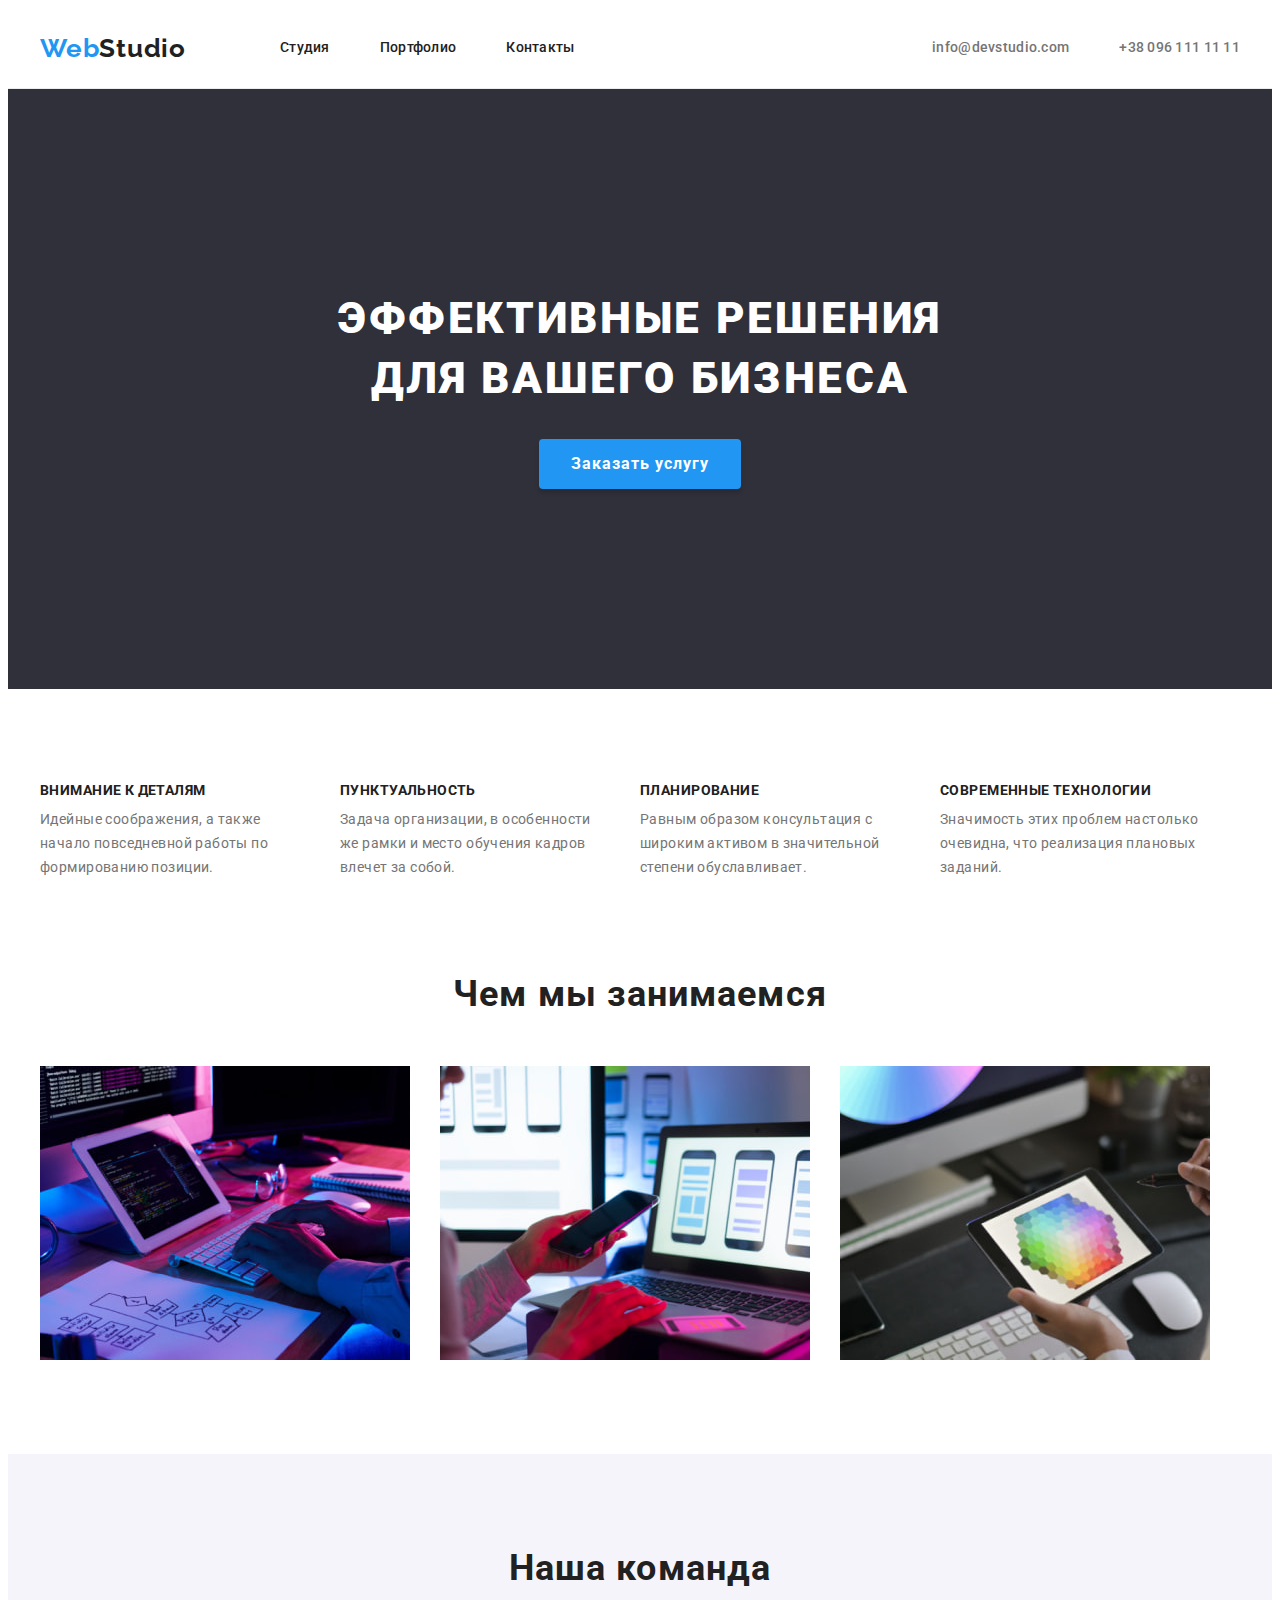
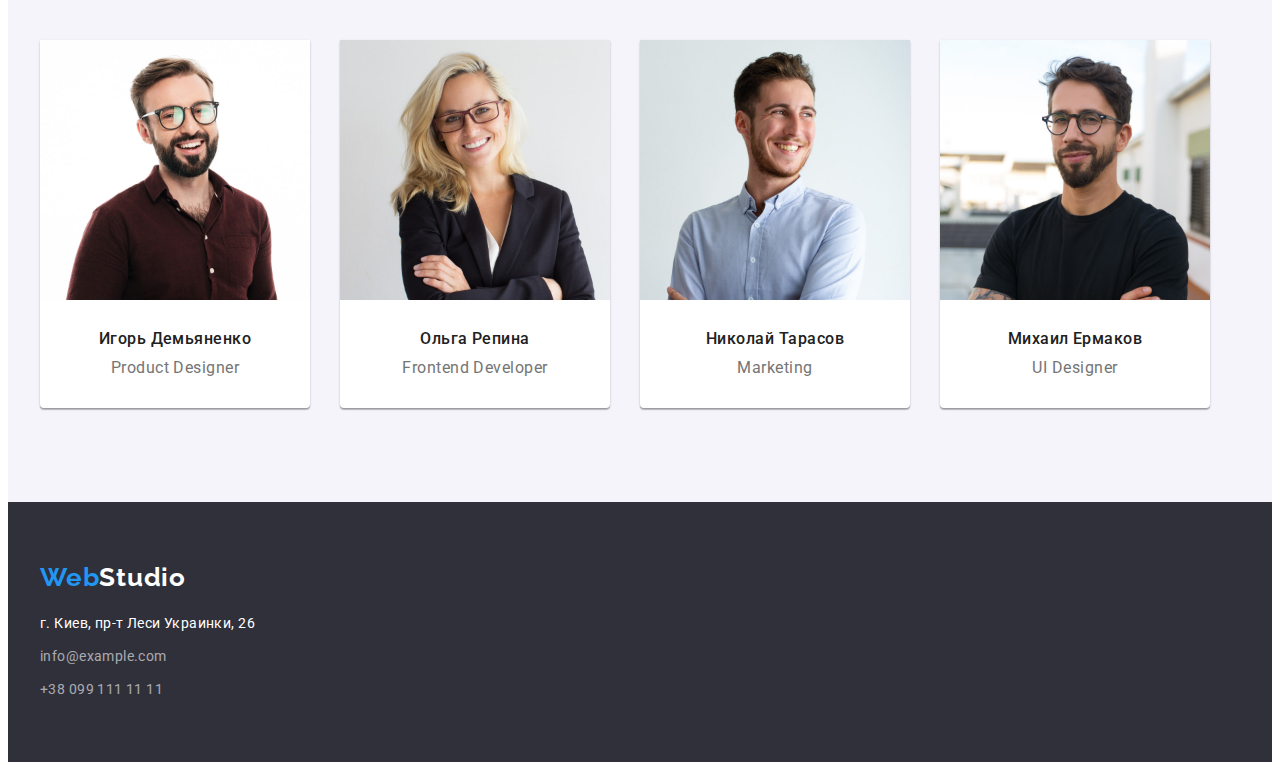
==== index.html @ f3c34f30 "Initial commit" ====
<!DOCTYPE html>
<html lang="ru">
  <head>
    <meta charset="UTF-8" />
    <meta http-equiv="X-UA-Compatible" content="IE=edge" />
    <meta name="viewport" content="width=device-width, initial-scale=1.0" />
    <title>Студия</title>
    <link rel="preconnect" href="https://fonts.googleapis.com" />
    <link rel="preconnect" href="https://fonts.gstatic.com" crossorigin />
    <link rel="preconnect" href="https://fonts.googleapis.com" />
    <link rel="preconnect" href="https://fonts.gstatic.com" crossorigin />
    <link
      href="https://fonts.googleapis.com/css2?family=Raleway:wght@700&family=Roboto:wght@400;500;700;900&display=swap"
      rel="stylesheet"
    />
    <link
      rel="stylesheet"
      href="https://cdnjs.cloudflare.com/ajax/libs/modern-normalize/1.1.0/modern-normalize.min.css"
      integrity="sha512-wpPYUAdjBVSE4KJnH1VR1HeZfpl1ub8YT/NKx4PuQ5NmX2tKuGu6U/JRp5y+Y8XG2tV+wKQpNHVUX03MfMFn9Q=="
      crossorigin="anonymous"
      referrerpolicy="no-referrer"
    />
    <link rel="stylesheet" href="./styles/style.css" />
  </head>

  <body>
    <!-- Navigation header -->

    <header class="header-section">
      <div class="conteiner header-conteiner">
        <a href="index.html" class="logo header" lang="en">
          Web<span class="web">Studio</span></a
        >
        <nav>
          <ul class="navigation-list">
            <li class="navigation-item">
              <a class="navigation-item-link" href="./index.html">Студия</a>
            </li>
            <li class="navigation-item">
              <a class="navigation-item-link" href="./portfolio.html"
                >Портфолио</a
              >
            </li>
            <li class="navigation-item">
              <a class="navigation-item-link" href="">Контакты</a>
            </li>
          </ul>
        </nav>

        <ul class="auth-list">
          <li class="auth-item">
            <a class="auth-item-mail" href="mailto:info@devstudio.com"
              >info@devstudio.com</a
            >
          </li>
          <li class="auth-item">
            <a class="auth-item-tel" href="tel:+380961111111"
              >+38 096 111 11 11</a
            >
          </li>
        </ul>
      </div>
    </header>

    <main>
      <!-- hero section -->
      <section class="hero-section section">
        <div class="conteiner">
          <h1 class="hero-title">Эффективные решения для вашего бизнеса</h1>
          <button class="hero-btn" type="button">Заказать услугу</button>
        </div>
      </section>
      <!-- specifics section -->
      <section class="specifics-section section">
        <div class="conteiner">
          <h2 class="visually-hidden">Наши особенности</h2>
          <ul class="specifics-list list">
            <li class="specifics-item">
              <h3 class="specifics-title">Внимание к деталям</h3>
              <p class="specificts-text">
                Идейные соображения, а также начало повседневной работы по
                формированию позиции.
              </p>
            </li>
            <li class="specifics-item">
              <h3 class="specifics-title">Пунктуальность</h3>
              <p class="specificts-text">
                Задача организации, в особенности же рамки и место обучения
                кадров влечет за собой.
              </p>
            </li>
            <li class="specifics-item">
              <h3 class="specifics-title">Планирование</h3>
              <p class="specificts-text">
                Равным образом консультация с широким активом в значительной
                степени обуславливает.
              </p>
            </li>
            <li class="specifics-item">
              <h3 class="specifics-title">Современные технологии</h3>
              <p class="specificts-text">
                Значимость этих проблем настолько очевидна, что реализация
                плановых заданий.
              </p>
            </li>
          </ul>
        </div>
      </section>
      <!-- development section -->
      <section class="development-section section">
        <div class="conteiner">
          <h2 class="devefelopment-title">Чем мы занимаемся</h2>
          <ul class="development-list list">
            <li class="development-item">
              <img
                src="./images/development-jpg/img-3.jpg"
                alt="печатает код"
                width="370"
                height="294"
              />
            </li>
            <li class="development-item">
              <img
                src="./images/development-jpg/img-1.jpg"
                alt="рисует макет телефона на ноутбуке"
                width="370"
                height="294"
              />
            </li>
            <li class="development-item">
              <img
                src="./images/development-jpg/img-2.jpg"
                alt="рисует на планшете узоры"
                width="370"
                height="294"
              />
            </li>
          </ul>
        </div>
      </section>
      <!-- Team -->
      <section class="team-section section">
        <div class="conteiner">
          <h2 class="team-title">Наша команда</h2>
          <ul class="team-list list">
            <li class="team-item">
              <img
                src="./images/team-jpg/img1.jpg"
                alt="сотрудник"
                width="270"
                height="260"
              />
              <div class="team-name">
                <h3 class="team">Игорь Демьяненко</h3>
                <p class="team-position" lang="en">Product Designer</p>
              </div>
            </li>
            <li class="team-item">
              <img
                src="./images/team-jpg/img2.jpg"
                alt="сотрудница"
                width="270"
                height="260"
              />
              <div class="team-name">
                <h3 class="team">Ольга Репина</h3>
                <p class="team-position" lang="en">Frontend Developer</p>
              </div>
            </li>
            <li class="team-item">
              <img
                src="./images/team-jpg/img3.jpg"
                alt="сотрудник"
                width="270"
                height="260"
              />
              <div class="team-name">
                <h3 class="team">Николай Тарасов</h3>
                <p class="team-position" lang="en">Marketing</p>
              </div>
            </li>
            <li class="team-item">
              <img
                src="./images/team-jpg/img4.jpg"
                alt="сотрудник"
                width="270"
                height="260"
              />
              <div class="team-name">
                <h3 class="team">Михаил Ермаков</h3>
                <p class="team-position" lang="en">UI Designer</p>
              </div>
            </li>
          </ul>
        </div>
      </section>
    </main>
    <!--footer site  -->
    <footer class="footer-site">
      <div class="conteiner">
        <a href="index.html" class="logo footer" lang="en">
          Web<span class="web-footer">Studio</span></a
        >
        <address class="address-footer">
          <p class="addres-text">г. Киев, пр-т Леси Украинки, 26</p>

          <ul class="footer-list list">
            <li class="footer-link">
              <a class="footer-item" href="mailto:info@example.com"
                >info@example.com</a
              >
            </li>
            <li class="footer-link">
              <a class="footer-item" href="tel:+380991111111"
                >+38 099 111 11 11</a
              >
            </li>
          </ul>
        </address>
      </div>
    </footer>
  </body>
</html>
---- styles/style.css ----
/*#region SITE SETINGS*/
:root {
    --main-font: 'Roboto', 'Raleway', 'Sans-serif';
    --main-color: #212121;
    --second-color: #757575;
    --selectoin-color: #2196F3;
    --button-color-hover-focus: #188CE8;
    --footer-color: #2F303A;
}

body {
    color: #212121;
    font-size: 14px;
    font-family: 'Roboto';
}

.visually-hidden {
    position: absolute;
    width: 1px;
    height: 1px;
    margin: -1px;
    border: 0;
    padding: 0;
    white-space: nowrap;
    clip-path: inset(100%);
    clip: rect(0 0 0 0);
    overflow: hidden;
}

.conteiner {
    /* outline: 1px solid red; */
    width: 1200px;
    padding-left: 15px;
    padding-right: 15px;
    margin-left: auto;
    margin-right: auto;
}

.section {
    padding-top: 94px;
    padding-bottom: 94px;
}


h1,
h2,
h3,
h4,
h5,
h6,
p {
    margin: 0;
}

ul,
ol {
    list-style: none;
    margin: 0;
    padding: 0;
}

img {
    display: block;
}

/*#endregion SITE SETINGS*/

/*#region HEADER SECTION*/
.header-section {
    border-bottom: 1px solid #ECECEC;
}


.logo {
    color: var(--selectoin-color);
    text-decoration: none;
    font-family: 'Raleway';
    font-weight: 700;
    font-size: 26px;
    line-height: 1.19;
    letter-spacing: 0.03em;
}

.header-conteiner {
    display: flex;
    align-items: center;
}

.logo {
    margin-right: 94px;
}

.web {
    color: #212121;
}

.navigation-list {
    display: flex;
    align-items: center;
}

/* .navigation-item {
    margin-right: 50px;
} */
.navigation-list .navigation-item+.navigation-item {
    margin-left: 50px;
}

/* .navigation-item:last-child {
    margin-right: 0;
} */

.navigation-item-link {
    display: block;
    padding-top: 32px;
    padding-bottom: 32px;
}

.navigation-item-link {
    color: #212121;
    font-family: var(--main-font);
    font-weight: 500;
    line-height: 1.14;
    letter-spacing: 0.02em;
    text-decoration: none;
}

.navigation-item-link:hover,
.navigation-item-link:focus,
.navigation-item-link:active,
.auth-item-mail:hover,
.auth-item-mail:focus,
.auth-item-tel:focus,
.auth-item-tel:hover {
    color: var(--selectoin-color);
}

.navigation-item:active {
    color: aqua;
}


.auth-list {
    display: flex;
    margin-left: auto;
}

.auth-list .auth-item+.auth-item {
    margin-left: 50px;
}

/* .auth-list .
/* .auth-item-mail {
    margin-right: 50px;
} */

.auth-item-tel,
.auth-item-mail {
    display: block;
    padding-top: 32px;
    padding-bottom: 32px;
}

.auth-item-tel,
.auth-item-mail {
    color: #757575;
    font-weight: 500;
    line-height: 1.14;
    letter-spacing: 0.02em;
    text-decoration: none;
}

/*#endregion HEADER*/

/*#region HERO SECTION*/
.hero-section {
    background-color: #2F303A;
    text-align: center;
    padding-top: 200px;
    padding-bottom: 200px;

}

.hero-title {
    color: #FFFFFF;
    font-weight: 900;
    font-size: 44px;
    line-height: 1.36;
    text-align: center;
    letter-spacing: 0.06em;
    text-transform: uppercase;
    width: 696px;
    margin-right: auto;
    margin-left: auto;
    margin-bottom: 30px;
}

.hero-btn {
    font-family: inherit;
    color: #FFFFFF;
    font-weight: 700;
    font-size: 16px;
    line-height: 1.87;
    letter-spacing: 0.06em;
    background-color: var(--selectoin-color);
    box-shadow: 0px 4px 4px rgba(0, 0, 0, 0.15);
    border-radius: 4px;
    cursor: pointer;
    border: none;
    min-width: 200px;
    padding: 10px 32px;
}

.hero-btn:hover,
.hero-btn:focus {
    background-color: var(--button-color-hover-focus);
}

/*#endregion HERO SECTION*/

/*#region SPECIFICS SECTION*/
.specifics-section {
    padding-bottom: 0;
}

.specifics-list {
    display: flex;
}

.specifics-item {
    margin-right: 30px;
    width: 270px;
}

.specifics-item:last-child {
    margin-right: 0;
}

.specifics-title {
    font-size: 14px;
    font-weight: 700;
    line-height: 1.14;
    letter-spacing: 0.03em;
    text-transform: uppercase;
    margin-bottom: 10px;
}

.specificts-text {
    color: #757575;
    line-height: 1.71;
    letter-spacing: 0.03em;
}

/*#endregion SPECIFICS SECTION*/

/*#region DEVELOPMENT SECTION*/
.devefelopment-title {
    font-weight: 700;
    font-size: 36px;
    line-height: 1.16;
    text-align: center;
    letter-spacing: 0.03em;
    margin-bottom: 50px;
}


.development-list {
    display: flex;

}

.development-item {
    margin-right: 30px;
}

.development-item:last-child {
    margin-right: 0;
}

/*#endregion DEVELOPMENT SECTION*/

/*#region TEAM SECTION*/
.team-section {
    background-color: #F5F4FA;
}

.team-title {
    font-weight: 700;
    font-size: 36px;
    line-height: 1.16;
    text-align: center;
    letter-spacing: 0.03em;
    color: #212121;
    margin-bottom: 50px;
}

.team-list {
    display: flex;
}

.team-item {
    margin-right: 30px;
}

.team-item:last-child {
    margin-right: 0;
}

.team-name {
    padding-top: 30px;
    padding-bottom: 30px;
}


.team {
    font-weight: 500;
    font-size: 16px;
    line-height: 1.18;
    text-align: center;
    letter-spacing: 0.03em;
    margin-bottom: 10px;

}

.team-item {
    background: #FFFFFF;
    box-shadow: 0px 1px 3px rgba(0, 0, 0, 0.12),
        0px 1px 1px rgba(0, 0, 0, 0.14),
        0px 2px 1px rgba(0, 0, 0, 0.2);
    border-radius: 0px 0px 4px 4px;
}

.team-position {
    font-size: 16px;
    line-height: 1.18;
    text-align: center;
    letter-spacing: 0.03em;
    color: #757575;

}

/*#endregion TEAM*/

/*#region FOOTER SITE SECTION*/
.footer-site {
    background-color: #2F303A;
}

.logo-footer {
    margin-right: 0;
}

.web-footer {
    color: #FFFFFF;
}

.address-footer {
    font-style: normal;
    line-height: 1.71;
    letter-spacing: 0.03em;
    color: #FFFFFF;
}


.footer-item {
    line-height: 1.71;
    letter-spacing: 0.03em;
    color: rgba(255, 255, 255, 0.6);
    text-decoration: none;
}

.footer-item:hover,
.footer-item:focus {
    color: #2196F3;
}

.footer-site {
    padding-top: 60px;
    padding-bottom: 60px;

}

.footer {
    display: block;
    margin-bottom: 20px;
    margin-right: 0;
}

.addres-text {
    margin-bottom: 9px;
}

.footer-link:not(:last-child) {
    margin-bottom: 9px;
}

/*#endregion FOOTER SITE*/

/*#region FILTR-portfolio.html SECTION*/
.filter-button {
    font-family: inherit;
    font-weight: 500;
    font-size: 16px;
    line-height: 1.62;
    text-align: center;
    letter-spacing: 0.03em;
    color: #212121;
    cursor: pointer;
    border: none;
    padding: 6px 22px;
    border-radius: 4px;
}

.filter-list {
    display: flex;
    justify-content: center;
    margin-bottom: 50px;
}

.filter-item {
    margin-right: 8px;
}

.filter-item:last-child {
    margin-right: 0;
}

.filter-button:hover,
.filter-button:focus {
    color: #FFFFFF;
    background: #2196F3;
    box-shadow: 0px 3px 1px rgba(0, 0, 0, 0.1),
        0px 1px 2px rgba(0, 0, 0, 0.08),
        0px 2px 2px rgba(0, 0, 0, 0.12);
    /* border-radius: 4px; */
}

.project-list {
    display: flex;
    flex-wrap: wrap;
}

.project-item {
    margin-right: 30px;
    margin-bottom: 30px;
}

.project-item:nth-child(3n) {
    margin-right: 0;
}

.project-item:nth-child(n + 7) {
    margin-bottom: 0;
}


.name-project {
    font-weight: 700;
    font-size: 18px;
    line-height: 2;
    letter-spacing: 0.06em;
    color: #212121;
    margin-bottom: 4px;
}

.name-list {
    font-size: 16px;
    line-height: 1.88;
    letter-spacing: 0.03em;
    color: #757575;
}

.name-card {
    border-bottom-width: 1px;
    border-bottom-style: solid;
    border-bottom-color: #eeeeee;
    border-right-width: 1px;
    border-right-style: solid;
    border-right-color: #eeeeee;
    border-left-width: 1px;
    border-left-style: solid;
    border-left-color: #eeeeee;
    padding: 20px 24px;
}

/*#endregion FILTR-portfolio.html*/
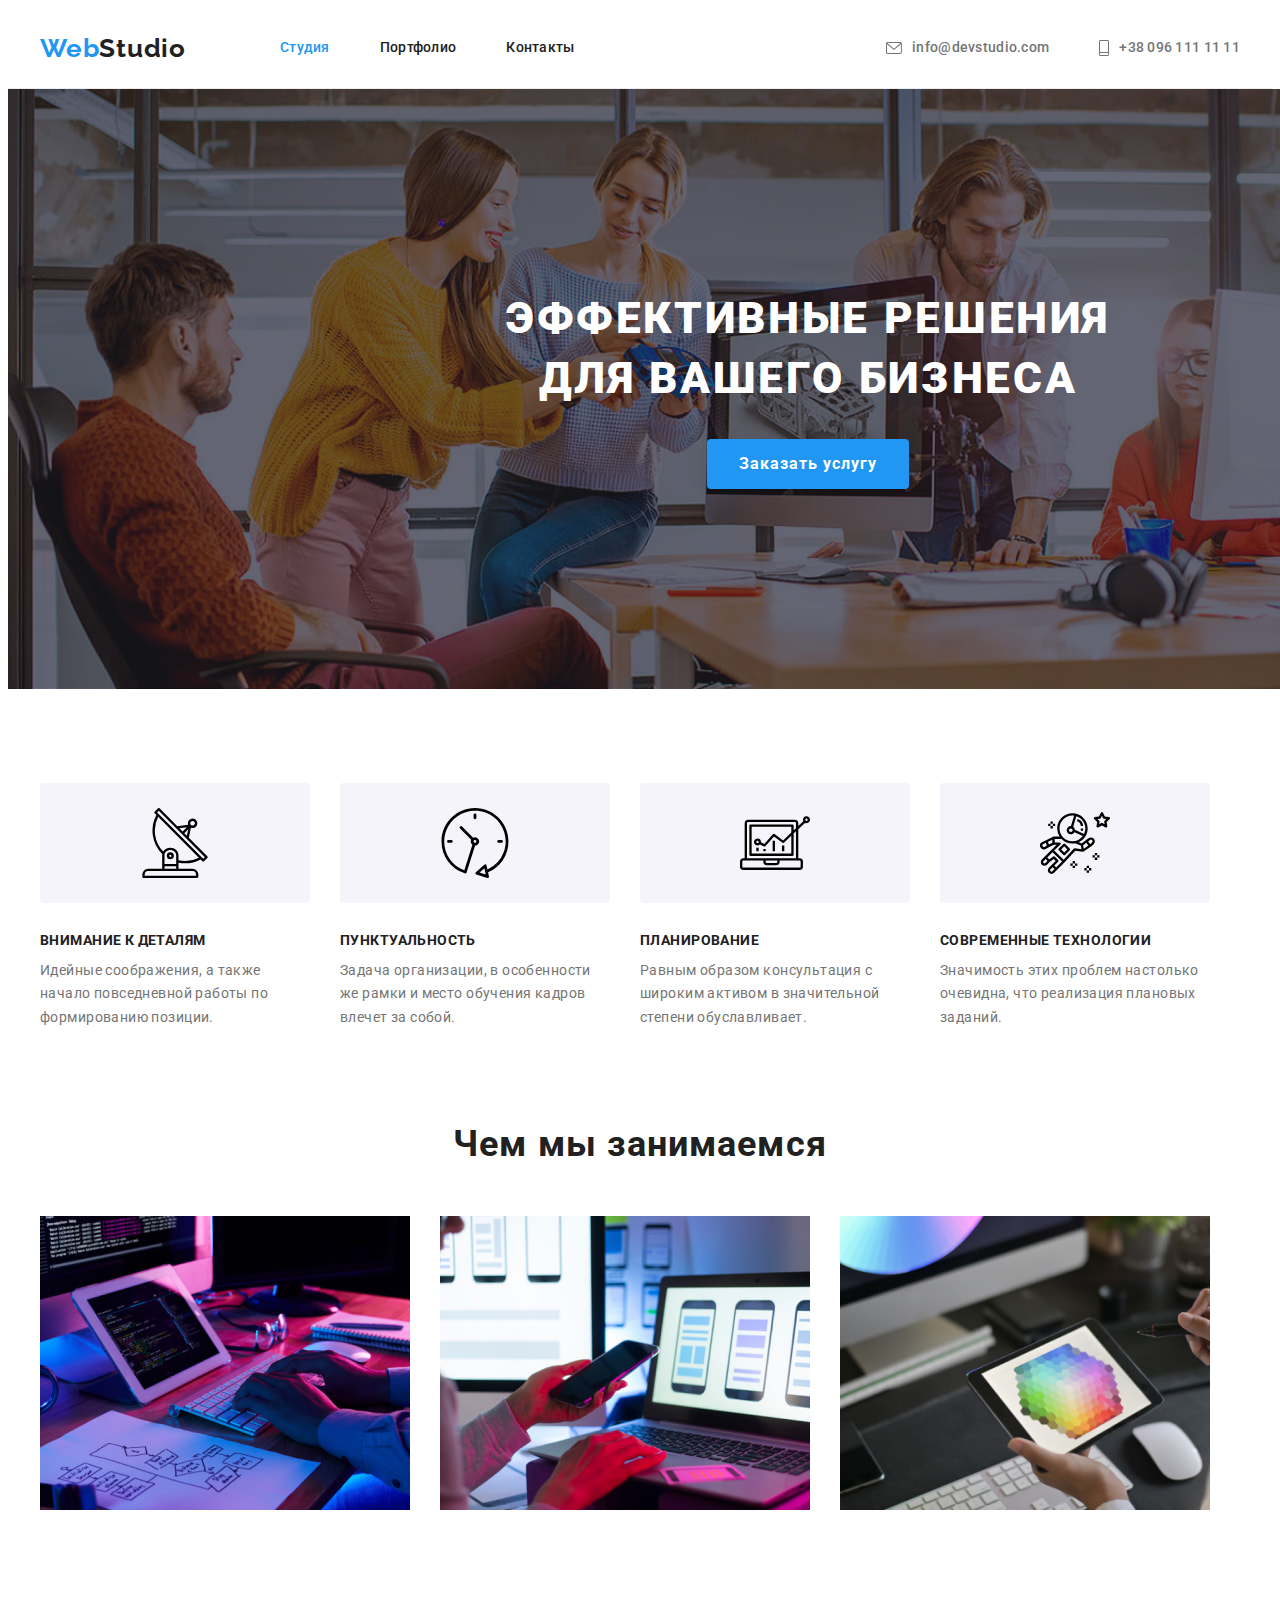
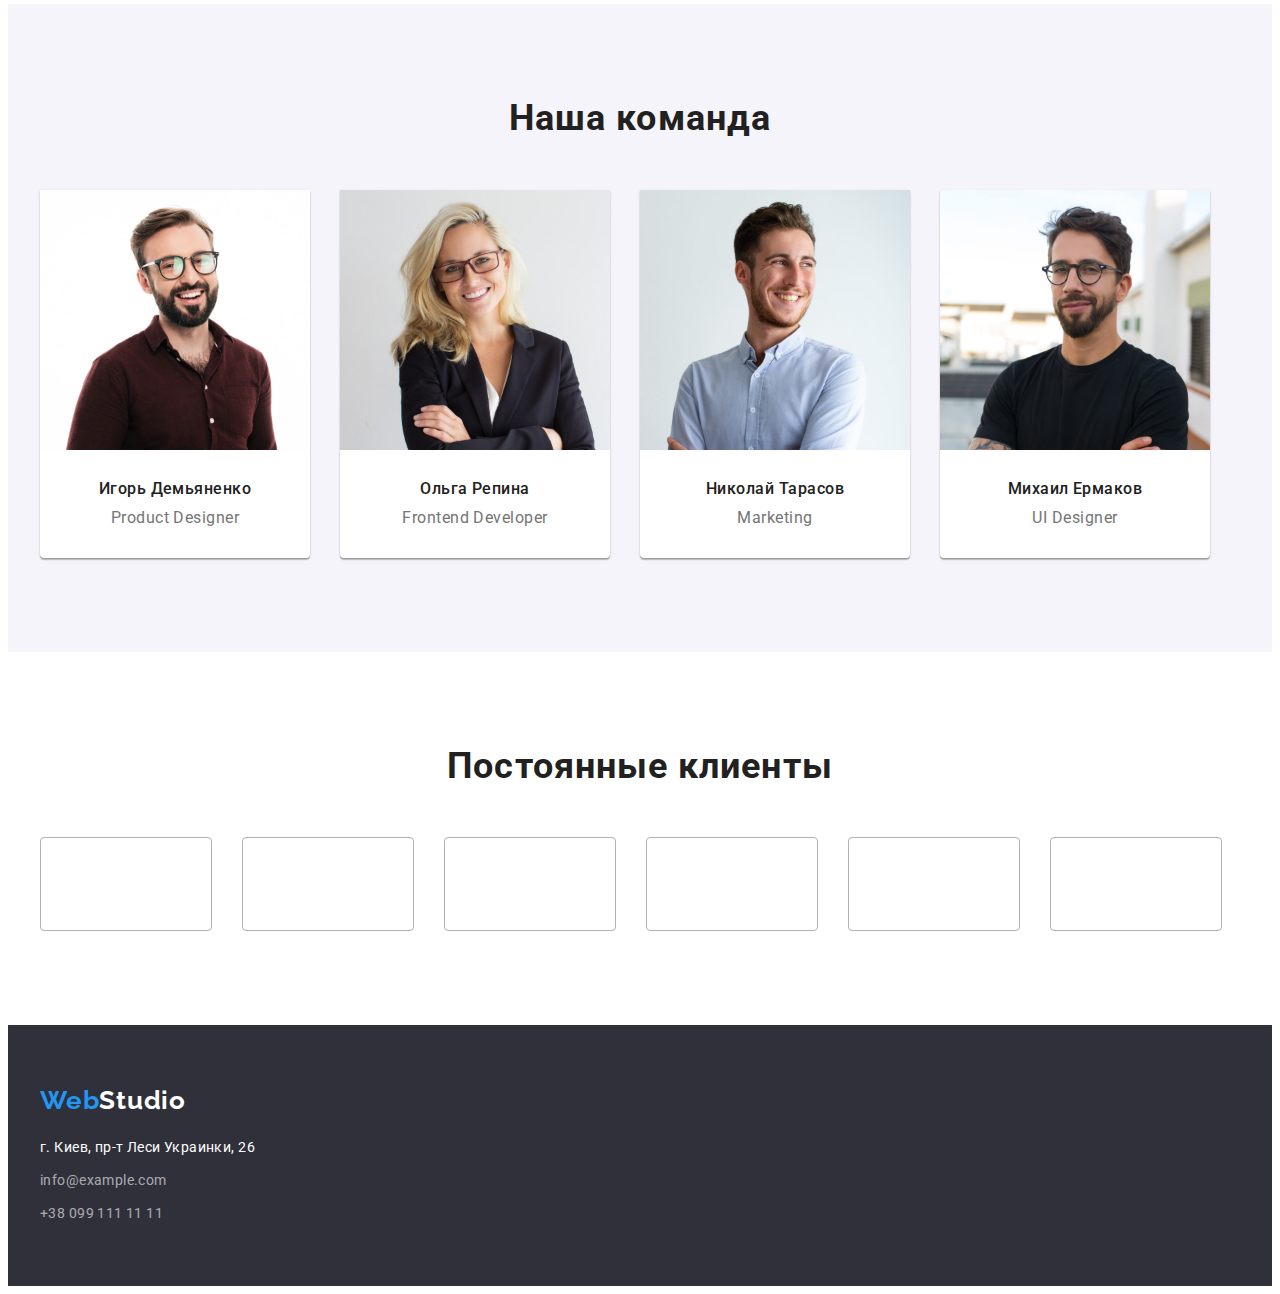
==== commit 6b17ef29: "правки" ====
--- a/index.html
+++ b/index.html
@@ -34,7 +34,9 @@
         <nav>
           <ul class="navigation-list">
             <li class="navigation-item">
-              <a class="navigation-item-link" href="./index.html">Студия</a>
+              <a class="navigation-item-link studia" href="./index.html"
+                >Студия</a
+              >
             </li>
             <li class="navigation-item">
               <a class="navigation-item-link" href="./portfolio.html"
@@ -49,14 +51,20 @@
 
         <ul class="auth-list">
           <li class="auth-item">
-            <a class="auth-item-mail" href="mailto:info@devstudio.com"
-              >info@devstudio.com</a
-            >
+            <a class="auth-item-mail" href="mailto:info@devstudio.com">
+              <svg class="auth-item-mail-icon" width="16" height="12">
+                <use href="./images/sprite.svg#icon-envelope"></use>
+              </svg>
+              info@devstudio.com
+            </a>
           </li>
           <li class="auth-item">
-            <a class="auth-item-tel" href="tel:+380961111111"
-              >+38 096 111 11 11</a
-            >
+            <a class="auth-item-tel" href="tel:+380961111111">
+              <svg class="auth-item-tel-icon" width="10" height="16">
+                <use href="./images/sprite.svg#icon-Vector"></use>
+              </svg>
+              +38 096 111 11 11
+            </a>
           </li>
         </ul>
       </div>
@@ -64,7 +72,7 @@
 
     <main>
       <!-- hero section -->
-      <section class="hero-section section">
+      <section class="hero-section section hero-fon">
         <div class="conteiner">
           <h1 class="hero-title">Эффективные решения для вашего бизнеса</h1>
           <button class="hero-btn" type="button">Заказать услугу</button>
@@ -76,6 +84,11 @@
           <h2 class="visually-hidden">Наши особенности</h2>
           <ul class="specifics-list list">
             <li class="specifics-item">
+              <div class="specifics-pictures">
+                <svg class="specifics-icons" width="70" height="70">
+                  <use href="./images/sprite.svg#icon-antenna"></use>
+                </svg>
+              </div>
               <h3 class="specifics-title">Внимание к деталям</h3>
               <p class="specificts-text">
                 Идейные соображения, а также начало повседневной работы по
@@ -83,6 +96,11 @@
               </p>
             </li>
             <li class="specifics-item">
+              <div class="specifics-pictures">
+                <svg class="specifics-icons" width="70" height="70">
+                  <use href="./images/sprite.svg#icon-clock"></use>
+                </svg>
+              </div>
               <h3 class="specifics-title">Пунктуальность</h3>
               <p class="specificts-text">
                 Задача организации, в особенности же рамки и место обучения
@@ -90,6 +108,11 @@
               </p>
             </li>
             <li class="specifics-item">
+              <div class="specifics-pictures">
+                <svg class="specifics-icons" width="70" height="70">
+                  <use href="./images/sprite.svg#icon-diagram"></use>
+                </svg>
+              </div>
               <h3 class="specifics-title">Планирование</h3>
               <p class="specificts-text">
                 Равным образом консультация с широким активом в значительной
@@ -97,6 +120,11 @@
               </p>
             </li>
             <li class="specifics-item">
+              <div class="specifics-pictures">
+                <svg class="specifics-icons" width="70" height="70">
+                  <use href="./images/sprite.svg#icon-astronaut"></use>
+                </svg>
+              </div>
               <h3 class="specifics-title">Современные технологии</h3>
               <p class="specificts-text">
                 Значимость этих проблем настолько очевидна, что реализация
@@ -110,7 +138,7 @@
       <section class="development-section section">
         <div class="conteiner">
           <h2 class="devefelopment-title">Чем мы занимаемся</h2>
-          <ul class="development-list list">
+          <ul class="development-list">
             <li class="development-item">
               <img
                 src="./images/development-jpg/img-3.jpg"
@@ -191,6 +219,30 @@
                 <p class="team-position" lang="en">UI Designer</p>
               </div>
             </li>
+          </ul>
+        </div>
+      </section>
+      <!-- Regular customers -->
+      <section class="client-customers section">
+        <div class="conteiner">
+          <h2 class="client-title">Постоянные клиенты</h2>
+          <ul class="client-list">
+            <li class="client-logo">
+              <a href="index.html" class="link-client"></a>
+            </li>
+            <li class="client-logo">
+              <a href="index.html" class="link-client"></a>
+            </li>
+            <li class="client-logo">
+              <a href="index.html" class="link-client"></a>
+            </li>
+            <li class="client-logo">
+              <a href="index.html" class="link-client"></a>
+            </li>
+            <li class="client-logo">
+              <a href="index.html" class="link-client"></a>
+            </li>
+            <li class="client-logo" class="link-client"></li>
           </ul>
         </div>
       </section>
--- a/styles/style.css
+++ b/styles/style.css
@@ -5,7 +5,7 @@
     --second-color: #757575;
     --selectoin-color: #2196F3;
     --button-color-hover-focus: #188CE8;
-    --footer-color: #2F303A;
+    --footer-heder-color: #2F303A;
 }
 
 body {
@@ -70,9 +70,9 @@
     border-bottom: 1px solid #ECECEC;
 }
 
-
 .logo {
     color: var(--selectoin-color);
+
     text-decoration: none;
     font-family: 'Raleway';
     font-weight: 700;
@@ -118,11 +118,20 @@
 
 .navigation-item-link {
     color: #212121;
+
     font-family: var(--main-font);
     font-weight: 500;
     line-height: 1.14;
     letter-spacing: 0.02em;
     text-decoration: none;
+}
+
+.studia {
+    color: #2196F3;
+}
+
+.portfolio {
+    color: #2196F3;
 }
 
 .navigation-item-link:hover,
@@ -135,6 +144,10 @@
     color: var(--selectoin-color);
 }
 
+.auth-item-mail:hover:focus.auth-item-mail-icon {
+    color: var(--selectoin-color);
+}
+
 .navigation-item:active {
     color: aqua;
 }
@@ -157,6 +170,7 @@
 .auth-item-tel,
 .auth-item-mail {
     display: block;
+
     padding-top: 32px;
     padding-bottom: 32px;
 }
@@ -164,31 +178,57 @@
 .auth-item-tel,
 .auth-item-mail {
     color: #757575;
+
     font-weight: 500;
     line-height: 1.14;
     letter-spacing: 0.02em;
     text-decoration: none;
 }
 
+.auth-item-mail,
+.auth-item-tel {
+    display: flex;
+    align-items: center;
+}
+
+.auth-item-mail-icon,
+.auth-item-tel-icon {
+    margin-right: 10px;
+    fill: currentColor;
+}
+
 /*#endregion HEADER*/
 
 /*#region HERO SECTION*/
 .hero-section {
-    background-color: #2F303A;
-    text-align: center;
+    background: var(--footer-heder-color);
+    background: linear-gradient(rgba(47, 48, 58, 0.4),
+            rgba(47, 48, 58, 0.4)), url(../images/Img.jpg);
+
+    text-align: center;
+    min-width: 1600px;
     padding-top: 200px;
     padding-bottom: 200px;
+    margin-right: auto;
+    margin-left: auto;
+
+    background-repeat: no-repeat;
+    background-position: center;
+    background-size: cover;
+
 
 }
 
 .hero-title {
     color: #FFFFFF;
+
     font-weight: 900;
     font-size: 44px;
     line-height: 1.36;
     text-align: center;
     letter-spacing: 0.06em;
     text-transform: uppercase;
+
     width: 696px;
     margin-right: auto;
     margin-left: auto;
@@ -197,7 +237,9 @@
 
 .hero-btn {
     font-family: inherit;
+
     color: #FFFFFF;
+
     font-weight: 700;
     font-size: 16px;
     line-height: 1.87;
@@ -205,8 +247,10 @@
     background-color: var(--selectoin-color);
     box-shadow: 0px 4px 4px rgba(0, 0, 0, 0.15);
     border-radius: 4px;
+
     cursor: pointer;
     border: none;
+
     min-width: 200px;
     padding: 10px 32px;
 }
@@ -234,6 +278,20 @@
 
 .specifics-item:last-child {
     margin-right: 0;
+}
+
+.specifics-pictures {
+    display: flex;
+    justify-content: center;
+    align-items: center;
+    width: 270px;
+    height: 120px;
+    left: 215px;
+    top: 774px;
+    background: #F5F4FA;
+    border-radius: 4px;
+    margin-bottom: 30px;
+
 }
 
 .specifics-title {
@@ -247,6 +305,7 @@
 
 .specificts-text {
     color: #757575;
+
     line-height: 1.71;
     letter-spacing: 0.03em;
 }
@@ -260,6 +319,7 @@
     line-height: 1.16;
     text-align: center;
     letter-spacing: 0.03em;
+
     margin-bottom: 50px;
 }
 
@@ -269,13 +329,13 @@
 
 }
 
-.development-item {
+.development-item:not(:last-child) {
     margin-right: 30px;
 }
 
-.development-item:last-child {
-    margin-right: 0;
-}
+/* .development-item:last-child {
+    margin-right: 0;
+} */
 
 /*#endregion DEVELOPMENT SECTION*/
 
@@ -285,26 +345,29 @@
 }
 
 .team-title {
+    color: #212121;
+
     font-weight: 700;
     font-size: 36px;
     line-height: 1.16;
     text-align: center;
     letter-spacing: 0.03em;
-    color: #212121;
+
     margin-bottom: 50px;
+
 }
 
 .team-list {
     display: flex;
 }
 
-.team-item {
+.team-item:not(:last-child) {
     margin-right: 30px;
 }
 
-.team-item:last-child {
-    margin-right: 0;
-}
+/* .team-item:last-child {
+    margin-right: 0;
+} */
 
 .team-name {
     padding-top: 30px;
@@ -318,8 +381,8 @@
     line-height: 1.18;
     text-align: center;
     letter-spacing: 0.03em;
+
     margin-bottom: 10px;
-
 }
 
 .team-item {
@@ -331,15 +394,50 @@
 }
 
 .team-position {
+    color: #757575;
+
     font-size: 16px;
     line-height: 1.18;
     text-align: center;
     letter-spacing: 0.03em;
-    color: #757575;
-
-}
+}
+
 
 /*#endregion TEAM*/
+
+/*#region REGULAR CUSTOMERS*/
+
+.client-title {
+    font-style: normal;
+    font-weight: 700;
+    font-size: 36px;
+    line-height: 1.16;
+    text-align: center;
+    letter-spacing: 0.03em;
+    margin-bottom: 50px;
+}
+
+.client-list {
+    display: flex;
+}
+
+.client-logo {
+    width: 170px;
+    height: 92px;
+    border: 1px solid #AFB1B8;
+    border-radius: 4px;
+
+}
+
+.client-logo:not(:last-child) {
+    margin-right: 30px;
+}
+
+
+
+
+
+/*#endregion*/
 
 /*#region FOOTER SITE SECTION*/
 .footer-site {
@@ -377,11 +475,11 @@
 .footer-site {
     padding-top: 60px;
     padding-bottom: 60px;
-
 }
 
 .footer {
     display: block;
+
     margin-bottom: 20px;
     margin-right: 0;
 }
@@ -397,23 +495,28 @@
 /*#endregion FOOTER SITE*/
 
 /*#region FILTR-portfolio.html SECTION*/
+
 .filter-button {
+    color: #212121;
+
     font-family: inherit;
     font-weight: 500;
     font-size: 16px;
     line-height: 1.62;
     text-align: center;
     letter-spacing: 0.03em;
-    color: #212121;
+
     cursor: pointer;
     border: none;
+    border-radius: 4px;
+
     padding: 6px 22px;
-    border-radius: 4px;
 }
 
 .filter-list {
     display: flex;
     justify-content: center;
+
     margin-bottom: 50px;
 }
 
@@ -429,6 +532,7 @@
 .filter-button:focus {
     color: #FFFFFF;
     background: #2196F3;
+
     box-shadow: 0px 3px 1px rgba(0, 0, 0, 0.1),
         0px 1px 2px rgba(0, 0, 0, 0.08),
         0px 2px 2px rgba(0, 0, 0, 0.12);
@@ -453,21 +557,36 @@
     margin-bottom: 0;
 }
 
+.project-item:hover,
+.project-item:focus {
+    box-shadow: 0px 1px 1px rgba(0, 0, 0, 0.12),
+        0px 4px 4px rgba(0, 0, 0, 0.06),
+        1px 4px 6px rgba(0, 0, 0, 0.16)
+}
+
+.project-item {
+    cursor: pointer;
+}
+
 
 .name-project {
+    color: #212121;
+
     font-weight: 700;
     font-size: 18px;
     line-height: 2;
     letter-spacing: 0.06em;
-    color: #212121;
+
     margin-bottom: 4px;
 }
 
 .name-list {
+    color: #757575;
+
     font-size: 16px;
     line-height: 1.88;
     letter-spacing: 0.03em;
-    color: #757575;
+
 }
 
 .name-card {
@@ -480,6 +599,7 @@
     border-left-width: 1px;
     border-left-style: solid;
     border-left-color: #eeeeee;
+
     padding: 20px 24px;
 }
 
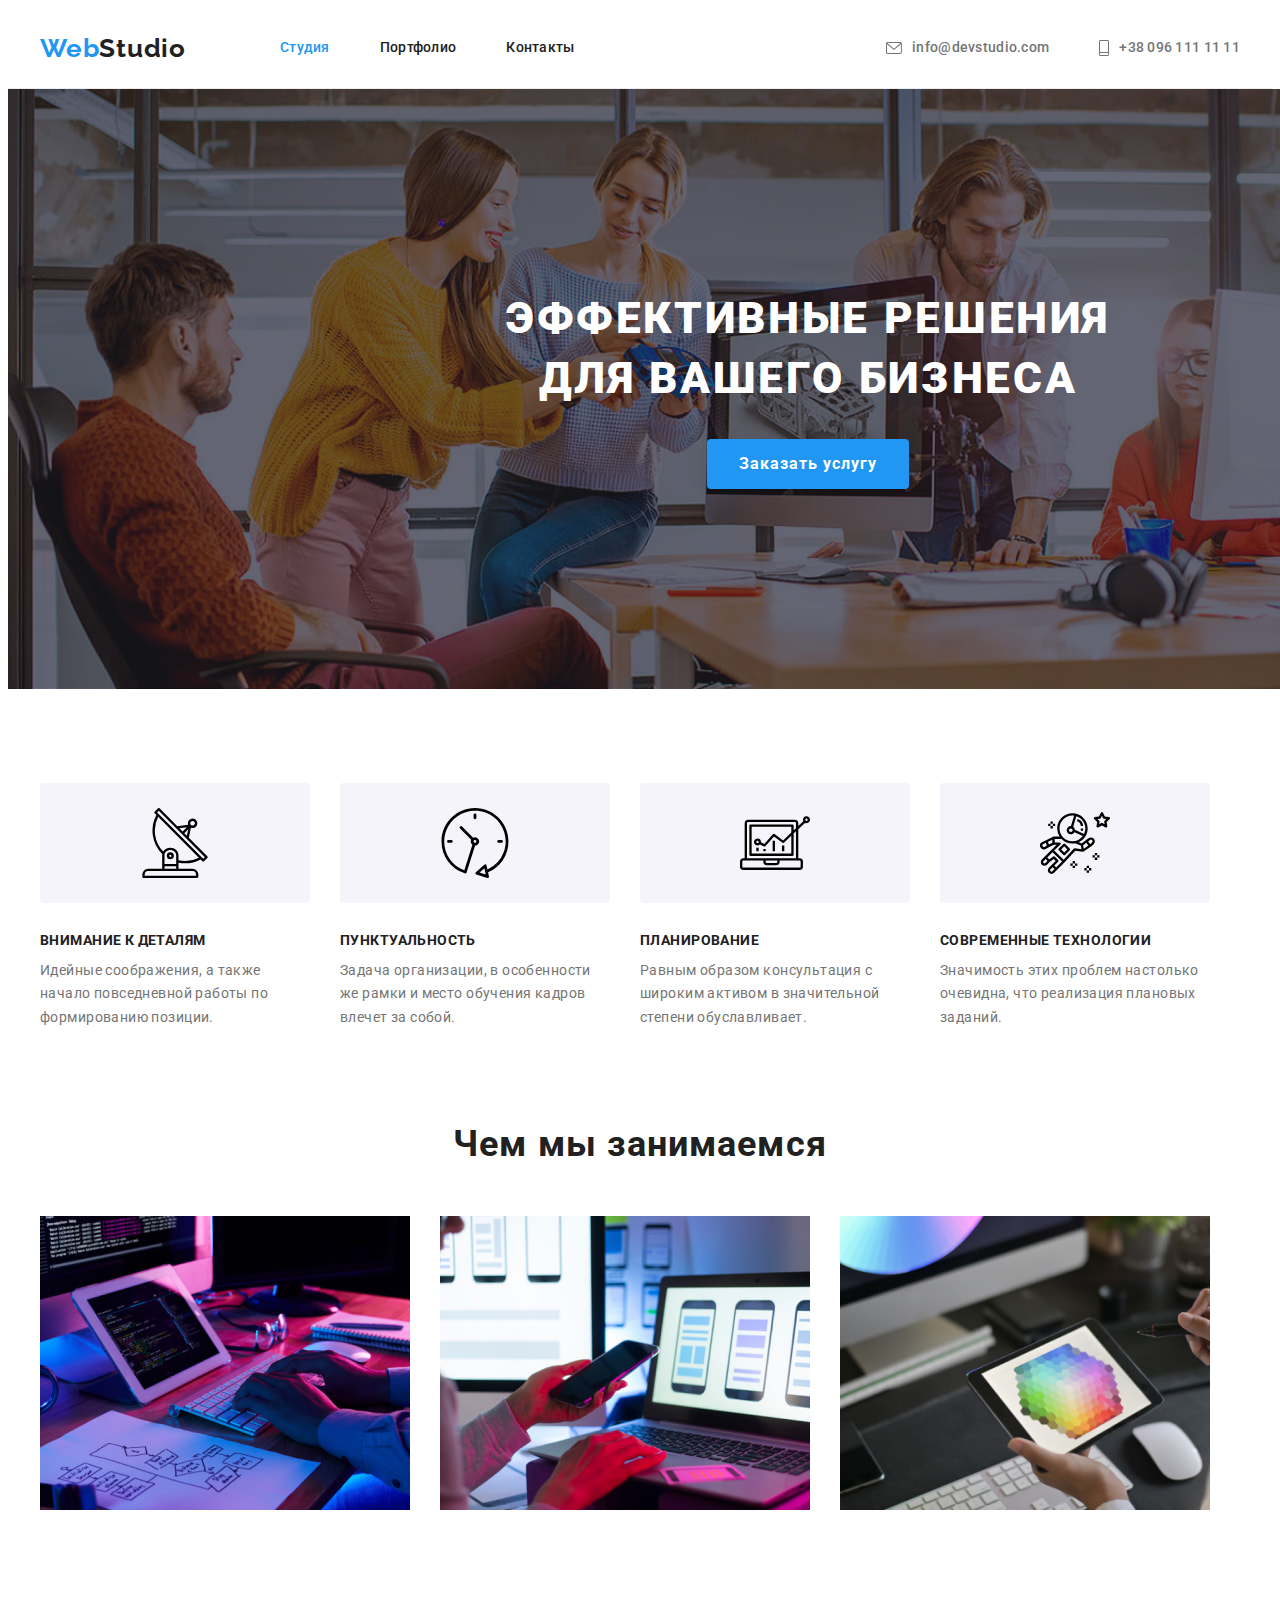
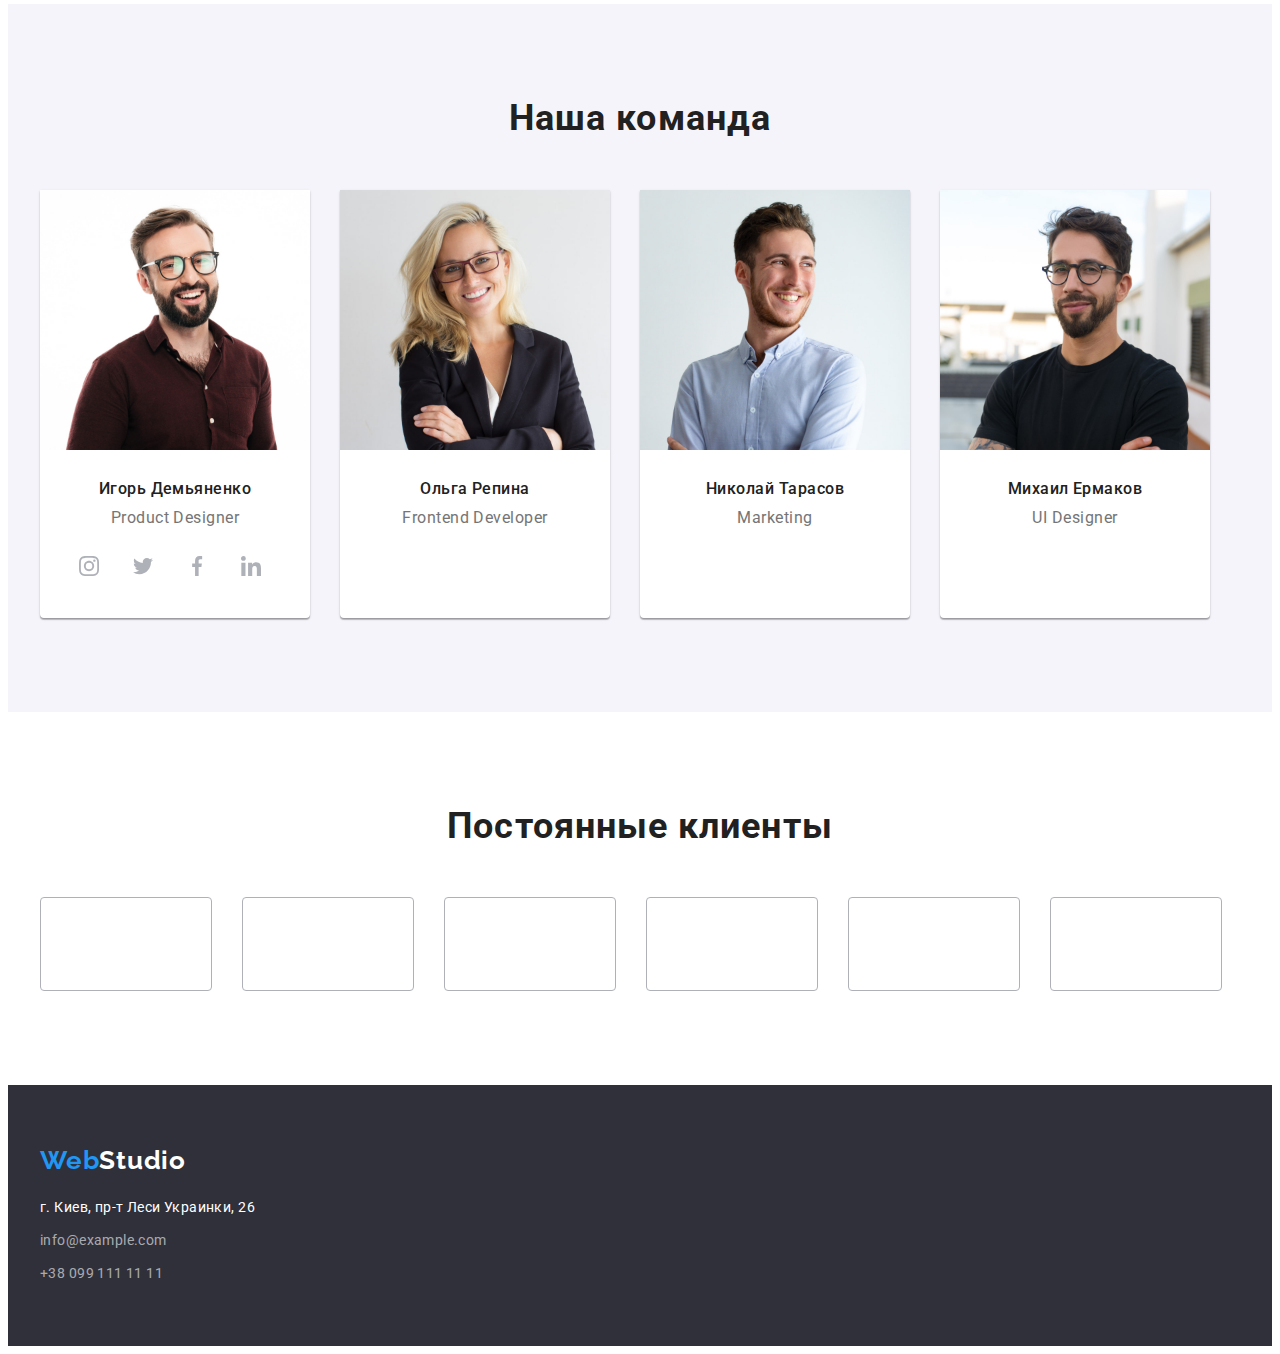
==== commit f63b77a3: "добавление иконок" ====
--- a/index.html
+++ b/index.html
@@ -28,7 +28,7 @@
 
     <header class="header-section">
       <div class="conteiner header-conteiner">
-        <a href="index.html" class="logo header" lang="en">
+        <a class="logo header" href="index.html" lang="en">
           Web<span class="web">Studio</span></a
         >
         <nav>
@@ -181,6 +181,36 @@
               <div class="team-name">
                 <h3 class="team">Игорь Демьяненко</h3>
                 <p class="team-position" lang="en">Product Designer</p>
+                <ul class="team-icon-list">
+                  <li class="team-icon-item">
+                    <a class="team-icon-link" href="">
+                      <svg class="team-link-social" width="20" height="20">
+                        <use href="./images/sprite.svg#icon-instagram"></use>
+                      </svg>
+                    </a>
+                  </li>
+                  <li class="team-icon-item">
+                    <a class="team-icon-link" href="">
+                      <svg class="team-link-social" width="20" height="20">
+                        <use href="./images/sprite.svg#icon-twitter"></use>
+                      </svg>
+                    </a>
+                  </li>
+                  <li class="team-icon-item">
+                    <a class="team-icon-link" href="">
+                      <svg class="team-link-social" width="20" height="20">
+                        <use href="./images/sprite.svg#icon-facebook"></use>
+                      </svg>
+                    </a>
+                  </li>
+                  <li class="team-icon-item">
+                    <a class="team-icon-link" href="">
+                      <svg class="team-link-social" width="20" height="20">
+                        <use href="./images/sprite.svg#icon-linkedin"></use>
+                      </svg>
+                    </a>
+                  </li>
+                </ul>
               </div>
             </li>
             <li class="team-item">
--- a/styles/style.css
+++ b/styles/style.css
@@ -400,8 +400,39 @@
     line-height: 1.18;
     text-align: center;
     letter-spacing: 0.03em;
-}
-
+    margin-bottom: 16px;
+}
+
+.team-icon-list {
+    display: flex;
+    justify-content: center;
+}
+
+.team-icon-item {
+    width: 44px;
+    height: 44px;
+    margin-right: 10px;
+    display: flex;
+    justify-content: center;
+    align-items: center;
+}
+
+
+.team-icon-link {
+    width: 100%;
+    height: 100%;
+    display: flex;
+    justify-content: center;
+    align-items: center;
+    border-radius: 50%;
+    fill: #AFB1B8;
+}
+
+
+.team-icon-item:hover .team-icon-link {
+    background-color: #2196F3;
+    fill: #FFFFFF;
+}
 
 /*#endregion TEAM*/
 
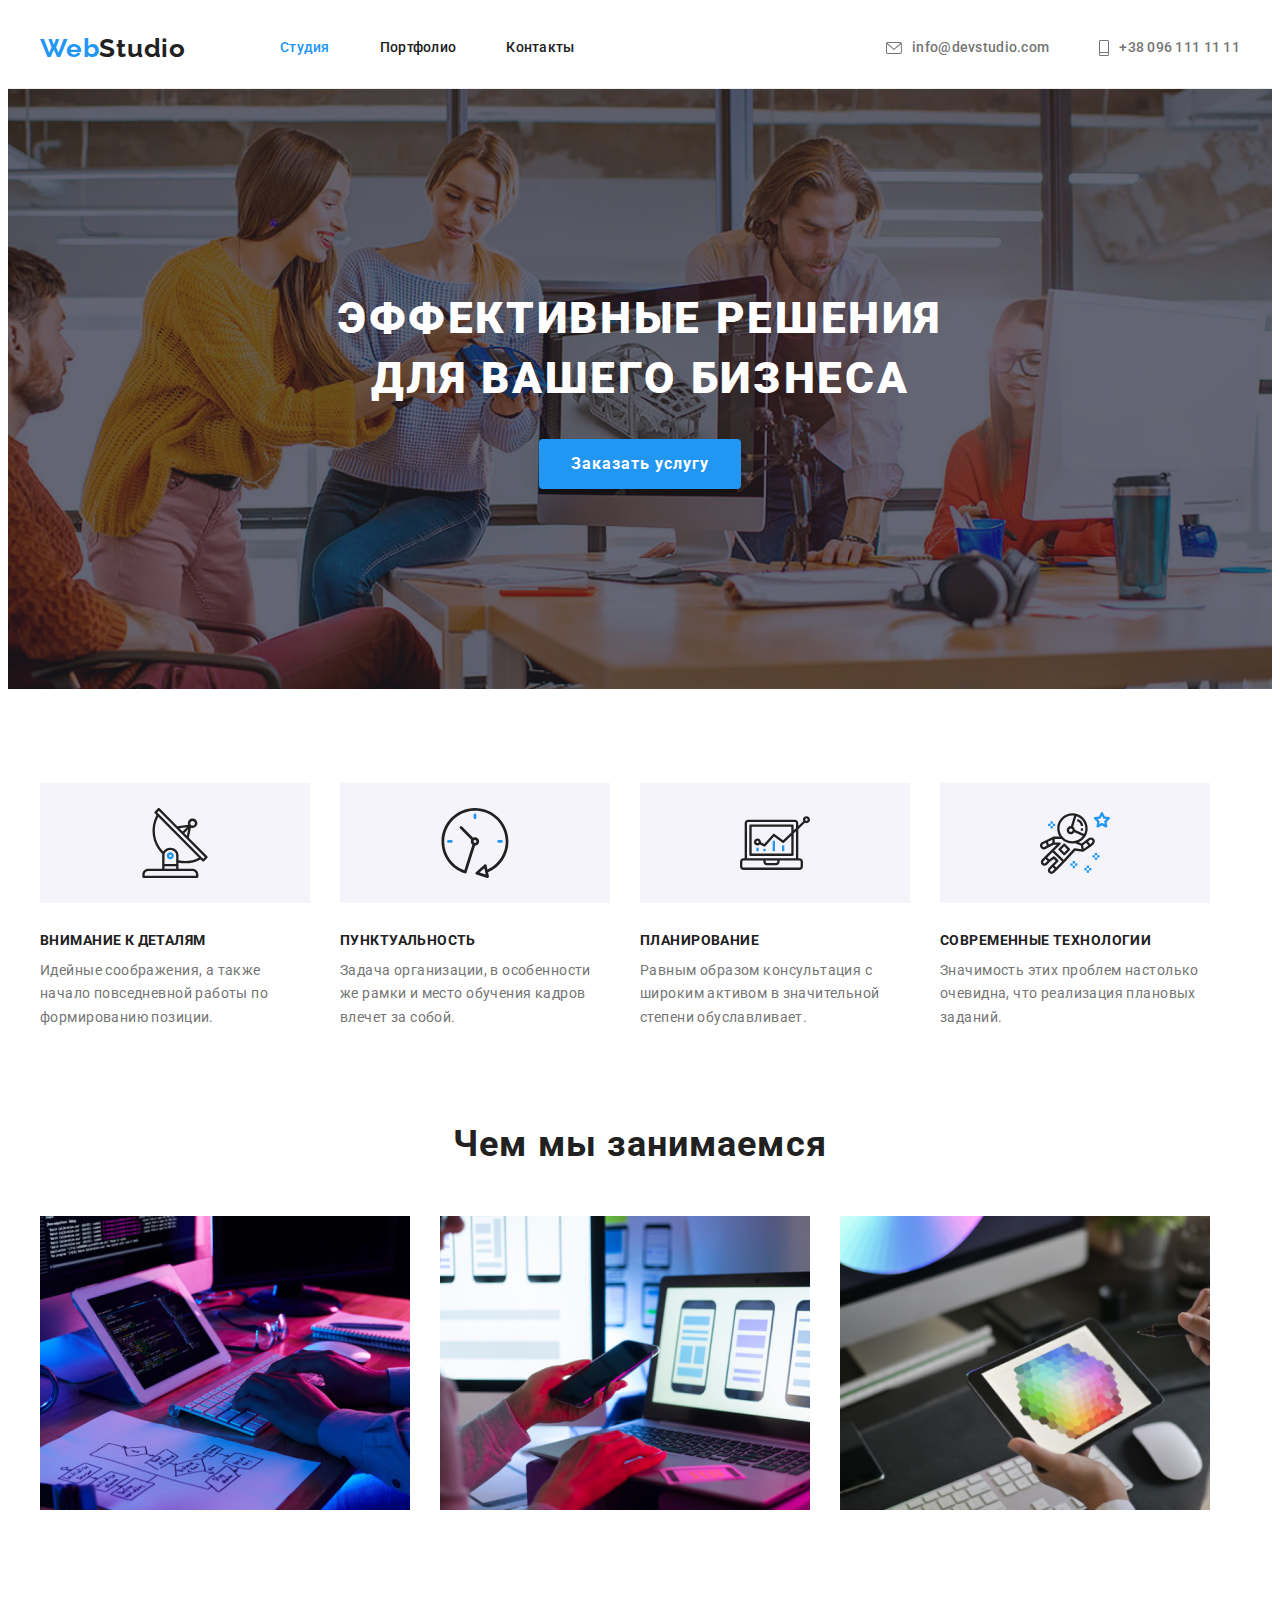
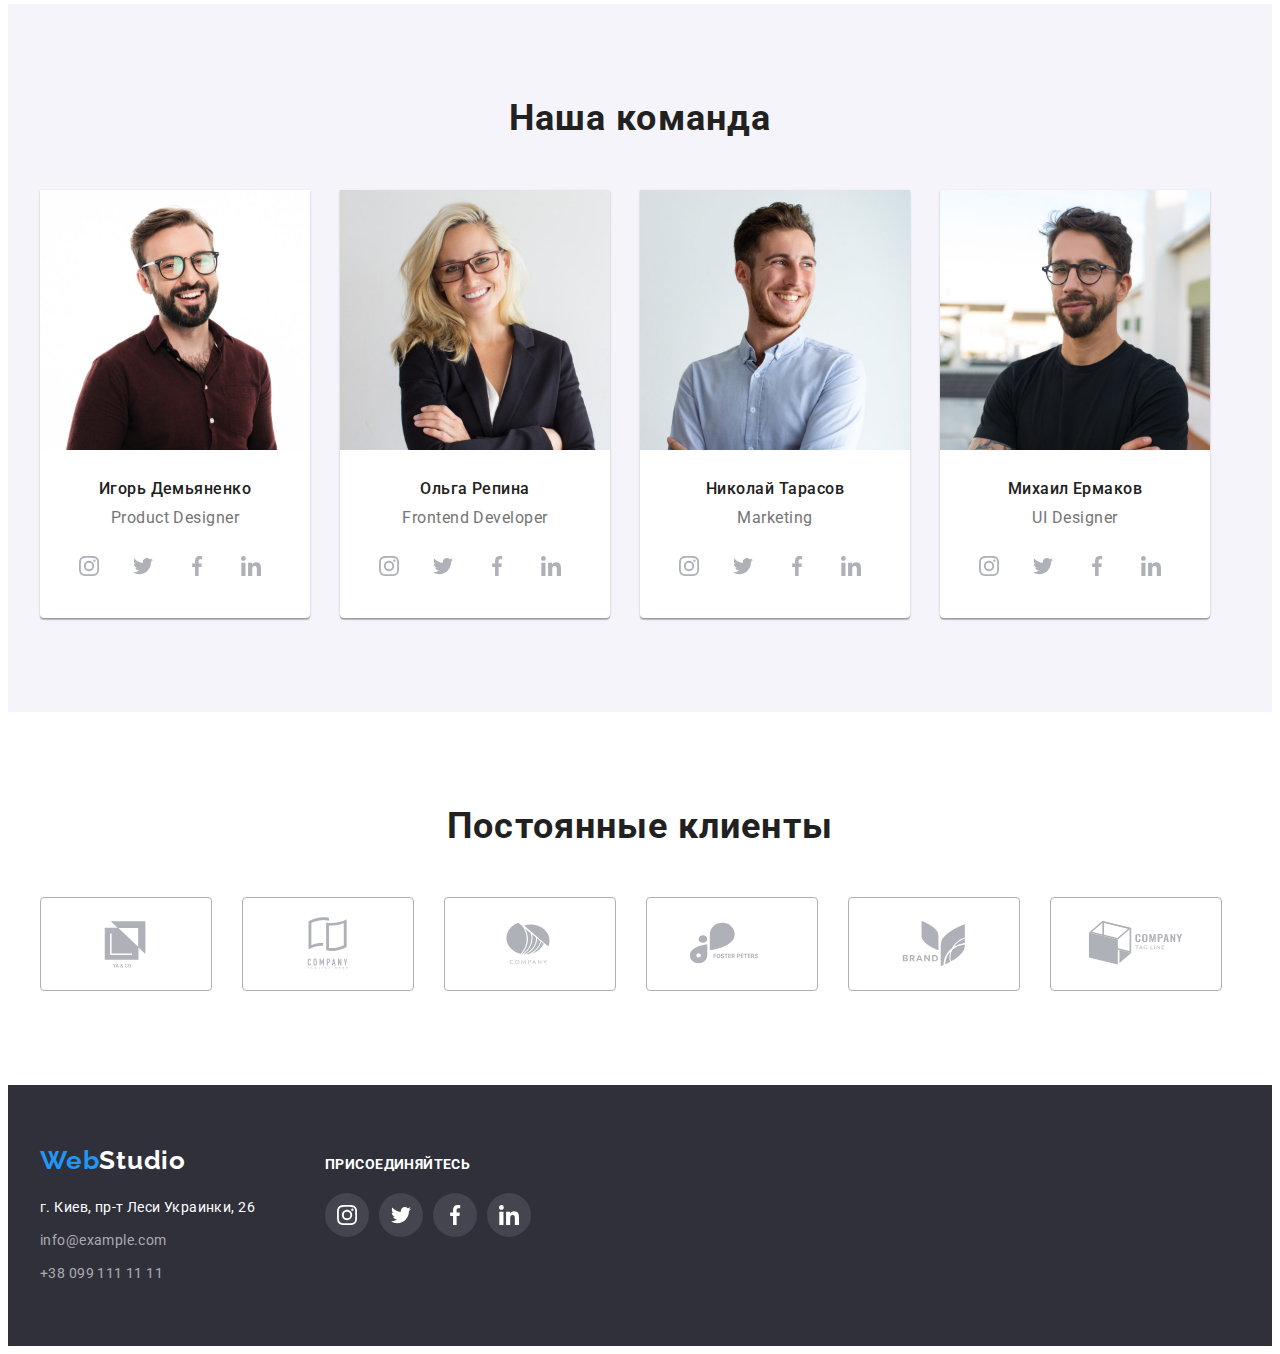
==== commit 2cb03c60: "доделал ДЗ-4" ====
--- a/index.html
+++ b/index.html
@@ -83,48 +83,48 @@
         <div class="conteiner">
           <h2 class="visually-hidden">Наши особенности</h2>
           <ul class="specifics-list list">
-            <li class="specifics-item">
-              <div class="specifics-pictures">
+            <li class="specifics-item icon-antena">
+              <!-- <div class="specifics-pictures">
                 <svg class="specifics-icons" width="70" height="70">
                   <use href="./images/sprite.svg#icon-antenna"></use>
                 </svg>
-              </div>
+              </div> -->
               <h3 class="specifics-title">Внимание к деталям</h3>
               <p class="specificts-text">
                 Идейные соображения, а также начало повседневной работы по
                 формированию позиции.
               </p>
             </li>
-            <li class="specifics-item">
-              <div class="specifics-pictures">
+            <li class="specifics-item icon-clock">
+              <!-- <div class="specifics-pictures">
                 <svg class="specifics-icons" width="70" height="70">
                   <use href="./images/sprite.svg#icon-clock"></use>
                 </svg>
-              </div>
+              </div> -->
               <h3 class="specifics-title">Пунктуальность</h3>
               <p class="specificts-text">
                 Задача организации, в особенности же рамки и место обучения
                 кадров влечет за собой.
               </p>
             </li>
-            <li class="specifics-item">
-              <div class="specifics-pictures">
+            <li class="specifics-item icon-diagrama">
+              <!-- <div class="specifics-pictures">
                 <svg class="specifics-icons" width="70" height="70">
                   <use href="./images/sprite.svg#icon-diagram"></use>
                 </svg>
-              </div>
+              </div> -->
               <h3 class="specifics-title">Планирование</h3>
               <p class="specificts-text">
                 Равным образом консультация с широким активом в значительной
                 степени обуславливает.
               </p>
             </li>
-            <li class="specifics-item">
-              <div class="specifics-pictures">
+            <li class="specifics-item icon-astronaut">
+              <!-- <div class="specifics-pictures">
                 <svg class="specifics-icons" width="70" height="70">
                   <use href="./images/sprite.svg#icon-astronaut"></use>
                 </svg>
-              </div>
+              </div> -->
               <h3 class="specifics-title">Современные технологии</h3>
               <p class="specificts-text">
                 Значимость этих проблем настолько очевидна, что реализация
@@ -223,6 +223,36 @@
               <div class="team-name">
                 <h3 class="team">Ольга Репина</h3>
                 <p class="team-position" lang="en">Frontend Developer</p>
+                <ul class="team-icon-list">
+                  <li class="team-icon-item">
+                    <a class="team-icon-link" href="">
+                      <svg class="team-link-social" width="20" height="20">
+                        <use href="./images/sprite.svg#icon-instagram"></use>
+                      </svg>
+                    </a>
+                  </li>
+                  <li class="team-icon-item">
+                    <a class="team-icon-link" href="">
+                      <svg class="team-link-social" width="20" height="20">
+                        <use href="./images/sprite.svg#icon-twitter"></use>
+                      </svg>
+                    </a>
+                  </li>
+                  <li class="team-icon-item">
+                    <a class="team-icon-link" href="">
+                      <svg class="team-link-social" width="20" height="20">
+                        <use href="./images/sprite.svg#icon-facebook"></use>
+                      </svg>
+                    </a>
+                  </li>
+                  <li class="team-icon-item">
+                    <a class="team-icon-link" href="">
+                      <svg class="team-link-social" width="20" height="20">
+                        <use href="./images/sprite.svg#icon-linkedin"></use>
+                      </svg>
+                    </a>
+                  </li>
+                </ul>
               </div>
             </li>
             <li class="team-item">
@@ -235,6 +265,36 @@
               <div class="team-name">
                 <h3 class="team">Николай Тарасов</h3>
                 <p class="team-position" lang="en">Marketing</p>
+                <ul class="team-icon-list">
+                  <li class="team-icon-item">
+                    <a class="team-icon-link" href="">
+                      <svg class="team-link-social" width="20" height="20">
+                        <use href="./images/sprite.svg#icon-instagram"></use>
+                      </svg>
+                    </a>
+                  </li>
+                  <li class="team-icon-item">
+                    <a class="team-icon-link" href="">
+                      <svg class="team-link-social" width="20" height="20">
+                        <use href="./images/sprite.svg#icon-twitter"></use>
+                      </svg>
+                    </a>
+                  </li>
+                  <li class="team-icon-item">
+                    <a class="team-icon-link" href="">
+                      <svg class="team-link-social" width="20" height="20">
+                        <use href="./images/sprite.svg#icon-facebook"></use>
+                      </svg>
+                    </a>
+                  </li>
+                  <li class="team-icon-item">
+                    <a class="team-icon-link" href="">
+                      <svg class="team-link-social" width="20" height="20">
+                        <use href="./images/sprite.svg#icon-linkedin"></use>
+                      </svg>
+                    </a>
+                  </li>
+                </ul>
               </div>
             </li>
             <li class="team-item">
@@ -247,6 +307,36 @@
               <div class="team-name">
                 <h3 class="team">Михаил Ермаков</h3>
                 <p class="team-position" lang="en">UI Designer</p>
+                <ul class="team-icon-list">
+                  <li class="team-icon-item">
+                    <a class="team-icon-link" href="">
+                      <svg class="team-link-social" width="20" height="20">
+                        <use href="./images/sprite.svg#icon-instagram"></use>
+                      </svg>
+                    </a>
+                  </li>
+                  <li class="team-icon-item">
+                    <a class="team-icon-link" href="">
+                      <svg class="team-link-social" width="20" height="20">
+                        <use href="./images/sprite.svg#icon-twitter"></use>
+                      </svg>
+                    </a>
+                  </li>
+                  <li class="team-icon-item">
+                    <a class="team-icon-link" href="">
+                      <svg class="team-link-social" width="20" height="20">
+                        <use href="./images/sprite.svg#icon-facebook"></use>
+                      </svg>
+                    </a>
+                  </li>
+                  <li class="team-icon-item">
+                    <a class="team-icon-link" href="">
+                      <svg class="team-link-social" width="20" height="20">
+                        <use href="./images/sprite.svg#icon-linkedin"></use>
+                      </svg>
+                    </a>
+                  </li>
+                </ul>
               </div>
             </li>
           </ul>
@@ -258,47 +348,107 @@
           <h2 class="client-title">Постоянные клиенты</h2>
           <ul class="client-list">
             <li class="client-logo">
-              <a href="index.html" class="link-client"></a>
-            </li>
-            <li class="client-logo">
-              <a href="index.html" class="link-client"></a>
-            </li>
-            <li class="client-logo">
-              <a href="index.html" class="link-client"></a>
-            </li>
-            <li class="client-logo">
-              <a href="index.html" class="link-client"></a>
-            </li>
-            <li class="client-logo">
-              <a href="index.html" class="link-client"></a>
-            </li>
-            <li class="client-logo" class="link-client"></li>
+              <a href="index.html" class="link-client">
+                <svg class="client-icons" width="106" height="60">
+                  <use href="./images/sprite.svg#icon-Logo"></use>
+                </svg>
+              </a>
+            </li>
+            <li class="client-logo">
+              <a href="index.html" class="link-client">
+                <svg class="client-icons" width="106" height="60">
+                  <use href="./images/sprite.svg#icon-Logo-1"></use>
+                </svg>
+              </a>
+            </li>
+            <li class="client-logo">
+              <a href="index.html" class="link-client">
+                <svg class="client-icons" width="106" height="60">
+                  <use href="./images/sprite.svg#icon-Logo-2"></use>
+                </svg>
+              </a>
+            </li>
+            <li class="client-logo">
+              <a href="index.html" class="link-client">
+                <svg class="client-icons" width="106" height="60">
+                  <use href="./images/sprite.svg#icon-Logo-3"></use>
+                </svg>
+              </a>
+            </li>
+            <li class="client-logo">
+              <a href="index.html" class="link-client">
+                <svg class="client-icons" width="106" height="60">
+                  <use href="./images/sprite.svg#icon-Logo-4"></use>
+                </svg>
+              </a>
+            </li>
+            <li class="client-logo">
+              <a href="index.html" class="link-client">
+                <svg class="client-icons" width="106" height="60">
+                  <use href="./images/sprite.svg#icon-Logo-5"></use>
+                </svg>
+              </a>
+            </li>
           </ul>
         </div>
       </section>
     </main>
     <!--footer site  -->
     <footer class="footer-site">
-      <div class="conteiner">
-        <a href="index.html" class="logo footer" lang="en">
-          Web<span class="web-footer">Studio</span></a
-        >
-        <address class="address-footer">
-          <p class="addres-text">г. Киев, пр-т Леси Украинки, 26</p>
-
-          <ul class="footer-list list">
-            <li class="footer-link">
-              <a class="footer-item" href="mailto:info@example.com"
-                >info@example.com</a
-              >
-            </li>
-            <li class="footer-link">
-              <a class="footer-item" href="tel:+380991111111"
-                >+38 099 111 11 11</a
-              >
-            </li>
-          </ul>
-        </address>
+      <div class="conteiner footer-section">
+        <div class="footer-left">
+          <a href="index.html" class="logo footer" lang="en">
+            Web<span class="web-footer">Studio</span></a
+          >
+          <address class="address-footer">
+            <p class="addres-text">г. Киев, пр-т Леси Украинки, 26</p>
+            <ul class="footer-list">
+              <li class="footer-link">
+                <a class="footer-item" href="mailto:info@example.com"
+                  >info@example.com</a
+                >
+              </li>
+              <li class="footer-link">
+                <a class="footer-item" href="tel:+380991111111"
+                  >+38 099 111 11 11</a
+                >
+              </li>
+            </ul>
+          </address>
+        </div>
+        <div class="footer-messenger">
+          <h2 class="footer-join">Присоединяйтесь</h2>
+          <ul class="footer-social-list">
+            <li class="footer-social-item">
+              <a class="footer-icon-link" href="">
+                <svg class="footer-link-social" width="20" height="20">
+                  <use href="./images/sprite.svg#icon-instagram"></use>
+                </svg>
+              </a>
+            </li>
+            <li class="footer-social-item">
+              <a class="footer-icon-link" href="">
+                <svg class="footer-link-social" width="20" height="20">
+                  <use href="./images/sprite.svg#icon-twitter"></use>
+                </svg>
+              </a>
+            </li>
+            <li class="footer-social-item">
+              <a class="footer-icon-link" href="">
+                <svg class="footer-link-social" width="20" height="20">
+                  <use href="./images/sprite.svg#icon-facebook"></use>
+                </svg>
+              </a>
+            </li>
+            <li class="footer-social-item">
+              <a class="footer-icon-link" href="">
+                <svg class="footer-link-social" width="20" height="20">
+                  <use href="./images/sprite.svg#icon-linkedin"></use>
+                </svg>
+              </a>
+            </li>
+          </ul>
+        </div>
       </div>
     </footer>
   </body>
--- a/styles/style.css
+++ b/styles/style.css
@@ -99,16 +99,9 @@
     align-items: center;
 }
 
-/* .navigation-item {
-    margin-right: 50px;
-} */
 .navigation-list .navigation-item+.navigation-item {
     margin-left: 50px;
 }
-
-/* .navigation-item:last-child {
-    margin-right: 0;
-} */
 
 .navigation-item-link {
     display: block;
@@ -206,12 +199,10 @@
             rgba(47, 48, 58, 0.4)), url(../images/Img.jpg);
 
     text-align: center;
-    min-width: 1600px;
     padding-top: 200px;
     padding-bottom: 200px;
     margin-right: auto;
     margin-left: auto;
-
     background-repeat: no-repeat;
     background-position: center;
     background-size: cover;
@@ -280,7 +271,34 @@
     margin-right: 0;
 }
 
-.specifics-pictures {
+/* раздел с особеностями */
+.specifics-item::before {
+    display: block;
+    content: "";
+    height: 120px;
+    margin-bottom: 30px;
+    background-color: #F5F4FA;
+    background-repeat: no-repeat;
+    background-position: center;
+}
+
+.icon-antena::before {
+    background-image: url(../images/icons/antenna.svg);
+}
+
+.icon-clock::before {
+    background-image: url(../images/icons/clock.svg);
+}
+
+.icon-diagrama::before {
+    background-image: url(../images/icons/diagram.svg);
+}
+
+.icon-astronaut::before {
+    background-image: url(../images/icons/astronaut.svg);
+}
+
+/* .specifics-pictures {
     display: flex;
     justify-content: center;
     align-items: center;
@@ -292,7 +310,9 @@
     border-radius: 4px;
     margin-bottom: 30px;
 
-}
+} */
+
+
 
 .specifics-title {
     font-size: 14px;
@@ -365,26 +385,6 @@
     margin-right: 30px;
 }
 
-/* .team-item:last-child {
-    margin-right: 0;
-} */
-
-.team-name {
-    padding-top: 30px;
-    padding-bottom: 30px;
-}
-
-
-.team {
-    font-weight: 500;
-    font-size: 16px;
-    line-height: 1.18;
-    text-align: center;
-    letter-spacing: 0.03em;
-
-    margin-bottom: 10px;
-}
-
 .team-item {
     background: #FFFFFF;
     box-shadow: 0px 1px 3px rgba(0, 0, 0, 0.12),
@@ -393,6 +393,22 @@
     border-radius: 0px 0px 4px 4px;
 }
 
+.team-name {
+    padding-top: 30px;
+    padding-bottom: 30px;
+}
+
+.team {
+    font-weight: 500;
+    font-size: 16px;
+    line-height: 1.18;
+    text-align: center;
+    letter-spacing: 0.03em;
+
+    margin-bottom: 10px;
+}
+
+
 .team-position {
     color: #757575;
 
@@ -417,7 +433,6 @@
     align-items: center;
 }
 
-
 .team-icon-link {
     width: 100%;
     height: 100%;
@@ -433,6 +448,13 @@
     background-color: #2196F3;
     fill: #FFFFFF;
 }
+
+.team-icon-link:focus {
+    background-color: #2196F3;
+    fill: #FFFFFF;
+}
+
+
 
 /*#endregion TEAM*/
 
@@ -452,17 +474,27 @@
     display: flex;
 }
 
-.client-logo {
+.client-logo:not(:last-child) {
+    margin-right: 30px;
+}
+
+.link-client {
     width: 170px;
     height: 92px;
+    display: flex;
+    justify-content: center;
+    align-items: center;
+    fill: #AFB1B8;
     border: 1px solid #AFB1B8;
     border-radius: 4px;
-
-}
-
-.client-logo:not(:last-child) {
-    margin-right: 30px;
-}
+}
+
+.link-client:hover,
+.link-client:focus {
+    border: 1px solid #2196F3;
+    fill: #188CE8;
+}
+
 
 
 
@@ -473,6 +505,17 @@
 /*#region FOOTER SITE SECTION*/
 .footer-site {
     background-color: #2F303A;
+
+}
+
+.footer-section {
+    display: flex;
+    align-items: baseline;
+}
+
+.footer-left {
+    margin-right: 70px;
+
 }
 
 .logo-footer {
@@ -488,6 +531,7 @@
     line-height: 1.71;
     letter-spacing: 0.03em;
     color: #FFFFFF;
+
 }
 
 
@@ -521,6 +565,46 @@
 
 .footer-link:not(:last-child) {
     margin-bottom: 9px;
+}
+
+.footer-join {
+    font-family: 'Roboto';
+    font-style: normal;
+    font-weight: 700;
+    font-size: 14px;
+    line-height: 1.14;
+    letter-spacing: 0.03em;
+    text-transform: uppercase;
+
+    color: #FFFFFF;
+    margin-bottom: 20px;
+}
+
+.footer-social-list {
+    display: flex;
+}
+
+.footer-social-item {
+    width: 44px;
+    height: 44px;
+    border-radius: 50%;
+    margin-right: 10px;
+    background-color: rgba(255, 255, 255, 0.1);
+}
+
+.footer-icon-link {
+    width: 100%;
+    height: 100%;
+    display: flex;
+    justify-content: center;
+    align-items: center;
+    fill: #FFFFFF;
+    border-radius: 50%;
+}
+
+.footer-icon-link:hover,
+.footer-icon-link:focus {
+    background-color: var(--selectoin-color);
 }
 
 /*#endregion FOOTER SITE*/
